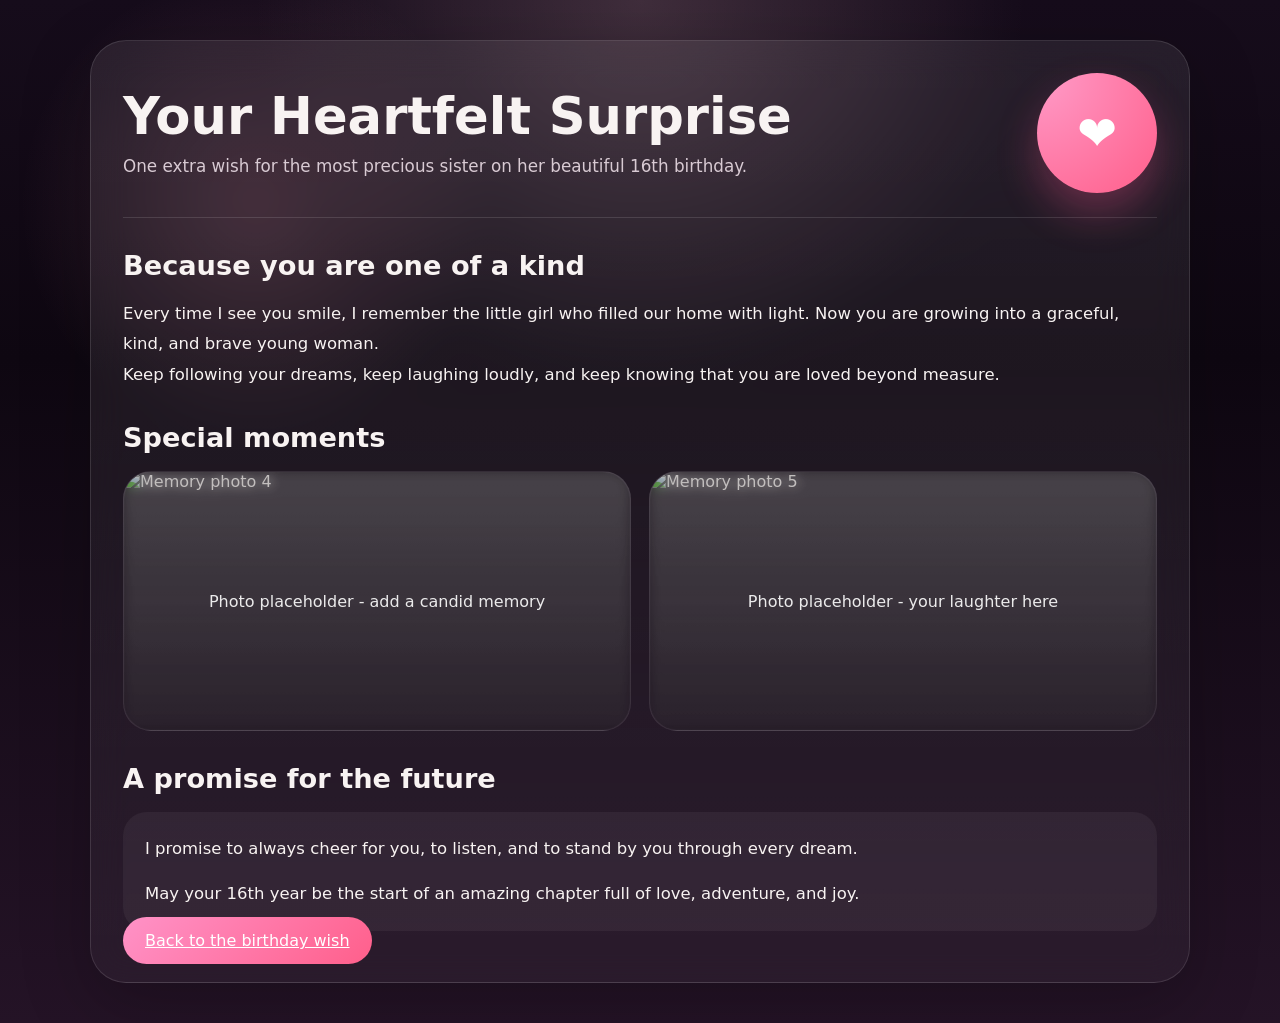
==== extra.html @ 70f0192d "Move Bangaram files to root for GitHub Pages" ====
<!DOCTYPE html>
<html lang="en">
<head>
  <meta charset="UTF-8" />
  <meta name="viewport" content="width=device-width, initial-scale=1.0" />
  <title>Special Birthday Surprise</title>
  <link rel="stylesheet" href="styles.css" />
</head>
<body>
  <main class="card">
    <header class="hero">
      <div class="hero-text">
        <h1>Your Heartfelt Surprise</h1>
        <p>One extra wish for the most precious sister on her beautiful 16th birthday.</p>
      </div>
      <div class="hero-badge">❤️</div>
    </header>

    <section class="message">
      <h2>Because you are one of a kind</h2>
      <p>
        Every time I see you smile, I remember the little girl who filled our home with light. Now you are growing into a graceful, kind, and brave young woman.
      </p>
      <p>
        Keep following your dreams, keep laughing loudly, and keep knowing that you are loved beyond measure.
      </p>
    </section>

    <section class="photos">
      <h2>Special moments</h2>
      <div class="photo-grid">
        <div class="photo-card">
          <img src="photos/photo4.jpg" alt="Memory photo 4" />
          <span>Photo placeholder - add a candid memory</span>
        </div>
        <div class="photo-card">
          <img src="photos/photo5.jpg" alt="Memory photo 5" />
          <span>Photo placeholder - your laughter here</span>
        </div>
      </div>
    </section>

    <section class="extra">
      <h2>A promise for the future</h2>
      <div class="notes">
        <p>I promise to always cheer for you, to listen, and to stand by you through every dream.</p>
        <p>May your 16th year be the start of an amazing chapter full of love, adventure, and joy.</p>
      </div>
      <a href="index.html" class="reveal-btn">Back to the birthday wish</a>
    </section>
  </main>
</body>
</html>
---- styles.css ----
:root {
  --bg: #1b1125;
  --surface: rgba(255, 255, 255, 0.1);
  --surface-strong: rgba(255, 255, 255, 0.18);
  --pink: #ff8fc3;
  --peach: #ffd8d0;
  --text: #f8f3f2;
  --muted: #d8cad3;
  --shadow: 0 20px 70px rgba(0, 0, 0, 0.22);
}

* {
  box-sizing: border-box;
  margin: 0;
  padding: 0;
}

body {
  min-height: 100vh;
  font-family: 'Inter', system-ui, sans-serif;
  background: radial-gradient(circle at top, rgba(255, 200, 210, 0.18), transparent 32%),
              radial-gradient(circle at 20% 20%, rgba(255, 154, 177, 0.16), transparent 18%),
              linear-gradient(180deg, #160c1b 0%, #0e0711 35%, #241326 100%);
  color: var(--text);
  overflow-x: hidden;
}

.scene {
  position: fixed;
  inset: 0;
  pointer-events: none;
}

.sparkle {
  position: absolute;
  width: 18px;
  height: 18px;
  background: radial-gradient(circle, rgba(255,255,255,0.95), rgba(255,255,255,0.1));
  filter: blur(0.9px);
  opacity: 0.7;
  animation: shimmer 4s ease-in-out infinite;
}

.sparkle:nth-child(1) { top: 12%; left: 20%; animation-delay: 0s; }
.sparkle:nth-child(2) { top: 35%; left: 75%; animation-delay: 1.2s; }
.sparkle:nth-child(3) { top: 70%; left: 38%; animation-delay: 2.1s; }
.sparkle:nth-child(4) { top: 55%; left: 14%; animation-delay: 3.4s; }

@keyframes shimmer {
  0%, 100% { transform: scale(0.9); opacity: 0.7; }
  50% { transform: scale(1.4); opacity: 1; }
}

.card {
  width: min(1100px, calc(100% - 36px));
  margin: 40px auto;
  padding: 32px;
  border-radius: 36px;
  background: linear-gradient(180deg, rgba(255,255,255,0.08), rgba(255,255,255,0.04));
  border: 1px solid rgba(255,255,255,0.12);
  box-shadow: var(--shadow);
  backdrop-filter: blur(18px);
}

.hero {
  display: grid;
  grid-template-columns: 1fr auto;
  gap: 24px;
  align-items: center;
  padding-bottom: 24px;
  border-bottom: 1px solid rgba(255,255,255,0.12);
}

.hero-text h1 {
  font-size: clamp(2.4rem, 4vw, 4rem);
  line-height: 1.02;
}

.hero-text p {
  margin-top: 14px;
  color: var(--muted);
  font-size: 1.05rem;
}

.hero-badge {
  width: 120px;
  height: 120px;
  border-radius: 50%;
  background: radial-gradient(circle at top left, #ff9cc9, #ff5f8b);
  display: grid;
  place-items: center;
  font-size: 3rem;
  font-weight: 800;
  color: white;
  box-shadow: 0 20px 40px rgba(255, 88, 148, 0.3);
}

.message,
.photos,
.extra {
  margin-top: 32px;
}

.message h2,
.photos h2,
.extra h2 {
  font-size: 1.7rem;
  margin-bottom: 18px;
}

.message p,
.notes p {
  line-height: 1.85;
  color: var(--text);
  font-size: 1.03rem;
}

.photo-grid {
  display: grid;
  grid-template-columns: repeat(auto-fit, minmax(220px, 1fr));
  gap: 18px;
}

.photo-card {
  position: relative;
  min-height: 260px;
  border-radius: 28px;
  overflow: hidden;
  background: linear-gradient(180deg, rgba(255,255,255,0.12), rgba(255,255,255,0.02));
  border: 1px solid rgba(255,255,255,0.08);
  box-shadow: inset 0 0 0 1px rgba(255,255,255,0.02);
}

.photo-card img {
  width: 100%;
  height: 100%;
  object-fit: cover;
  display: block;
}

.photo-card span {
  position: absolute;
  inset: 0;
  display: grid;
  place-items: center;
  color: rgba(255,255,255,0.9);
  font-size: 1rem;
  text-align: center;
  padding: 18px;
  backdrop-filter: blur(6px);
  background: rgba(0, 0, 0, 0.22);
}

.extra .notes {
  display: grid;
  gap: 14px;
  background: rgba(255,255,255,0.05);
  padding: 22px;
  border-radius: 24px;
}

.reveal-btn {
  margin-top: 22px;
  padding: 14px 22px;
  font-size: 1rem;
  border: none;
  border-radius: 999px;
  background: linear-gradient(135deg, #ff92c7, #ff5f8b);
  color: white;
  cursor: pointer;
  transition: transform 0.25s ease, box-shadow 0.25s ease;
}

.reveal-btn:hover {
  transform: translateY(-2px);
  box-shadow: 0 14px 24px rgba(255, 95, 139, 0.28);
}

.reveal-note {
  margin-top: 18px;
  padding: 18px 20px;
  border-radius: 20px;
  background: rgba(255, 255, 255, 0.08);
  border: 1px solid rgba(255, 255, 255, 0.1);
  opacity: 1;
  transform: translateY(0);
  transition: opacity 0.35s ease, transform 0.35s ease;
}

.hidden {
  opacity: 0;
  max-height: 0;
  overflow: hidden;
  transform: translateY(-8px);
}

.bubble-text {
  margin: 28px auto 0;
  width: min(900px, calc(100% - 36px));
  background: rgba(255, 255, 255, 0.05);
  border: 1px solid rgba(255,255,255,0.1);
  border-radius: 999px;
  padding: 16px 24px;
  text-align: center;
  color: #ffdfe9;
  font-size: 1.05rem;
  box-shadow: 0 10px 30px rgba(0, 0, 0, 0.18);
}

.extra-link {
  margin: 24px auto 0;
  width: min(360px, calc(100% - 36px));
  text-align: center;
}

.extra-link .reveal-btn {
  width: 100%;
}

@media (max-width: 720px) {
  .hero {
    grid-template-columns: 1fr;
    text-align: center;
  }

  .hero-badge {
    margin: 0 auto;
  }
}

@keyframes float {
  0%, 100% { transform: translateY(0); }
  50% { transform: translateY(-10px); }
}

.hero-badge,
.photo-card,
.reveal-btn {
  animation: float 6s ease-in-out infinite;
}
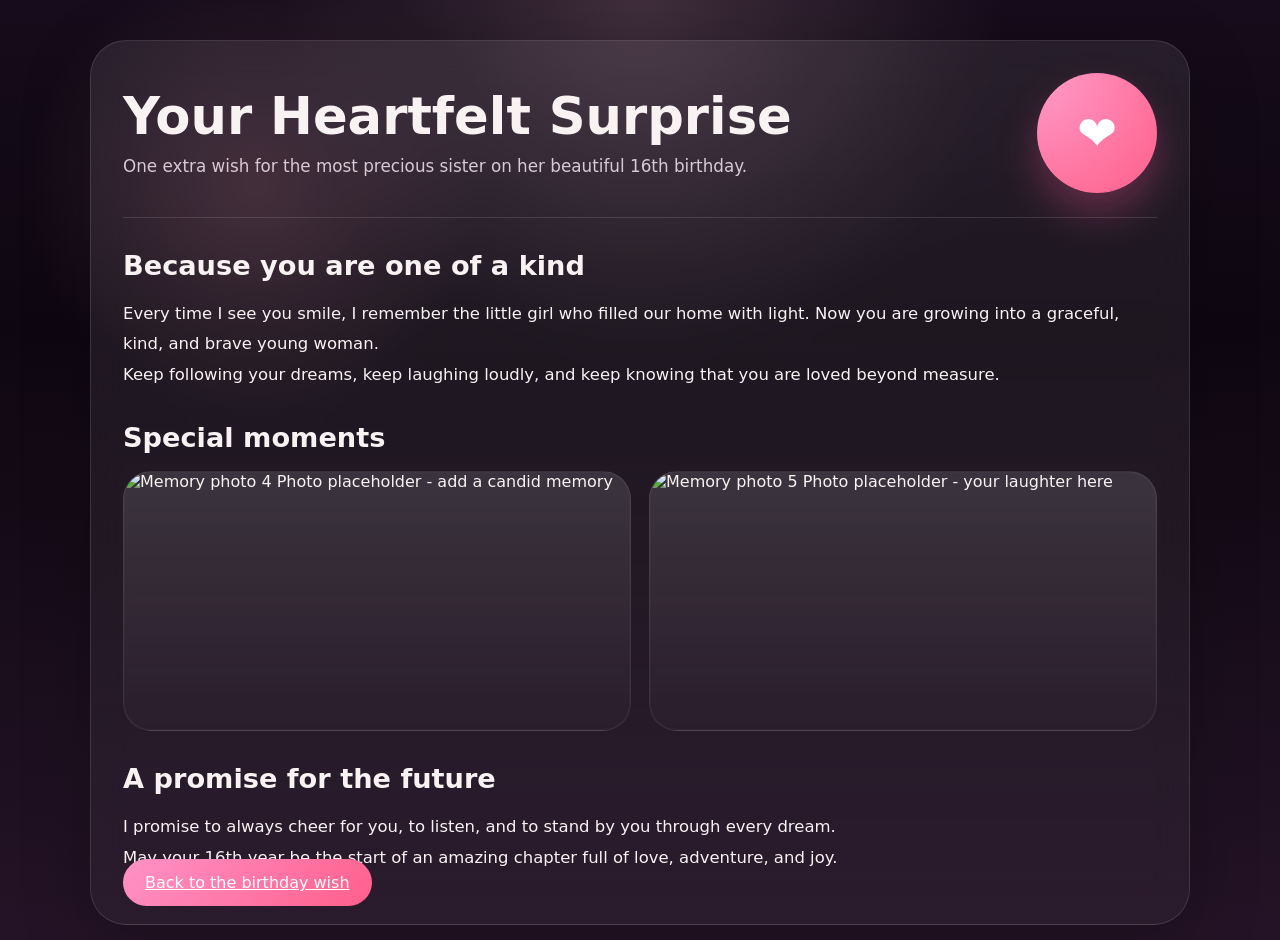
==== commit b50cf8c0: "Add birthday quote cards and update extra page image paths" ====
--- a/extra.html
+++ b/extra.html
@@ -30,11 +30,11 @@
       <h2>Special moments</h2>
       <div class="photo-grid">
         <div class="photo-card">
-          <img src="photos/photo4.jpg" alt="Memory photo 4" />
+          <img src="photo4.jpeg" alt="Memory photo 4" />
           <span>Photo placeholder - add a candid memory</span>
         </div>
         <div class="photo-card">
-          <img src="photos/photo5.jpg" alt="Memory photo 5" />
+          <img src="photo5.jpeg" alt="Memory photo 5" />
           <span>Photo placeholder - your laughter here</span>
         </div>
       </div>
--- a/styles.css
+++ b/styles.css
@@ -131,20 +131,33 @@
   box-shadow: inset 0 0 0 1px rgba(255,255,255,0.02);
 }
 
-.photo-card img {
-  width: 100%;
-  height: 100%;
-  object-fit: cover;
-  display: block;
-}
-
-.photo-card span {
-  position: absolute;
-  inset: 0;
+.quotes {
+  margin-top: 32px;
+}
+
+.quote-grid {
+  display: grid;
+  grid-template-columns: repeat(auto-fit, minmax(240px, 1fr));
+  gap: 18px;
+}
+
+.quote-card {
+  min-height: 220px;
+  padding: 28px;
+  border-radius: 28px;
+  border: 1px solid rgba(255, 255, 255, 0.14);
+  background: linear-gradient(135deg, rgba(255, 140, 196, 0.18), rgba(255, 245, 255, 0.05));
+  box-shadow: 0 20px 40px rgba(0, 0, 0, 0.2);
   display: grid;
   place-items: center;
-  color: rgba(255,255,255,0.9);
-  font-size: 1rem;
+  text-align: center;
+}
+
+.quote-card p {
+  font-size: 1.05rem;
+  line-height: 1.8;
+  color: #fff;
+}
   text-align: center;
   padding: 18px;
   backdrop-filter: blur(6px);
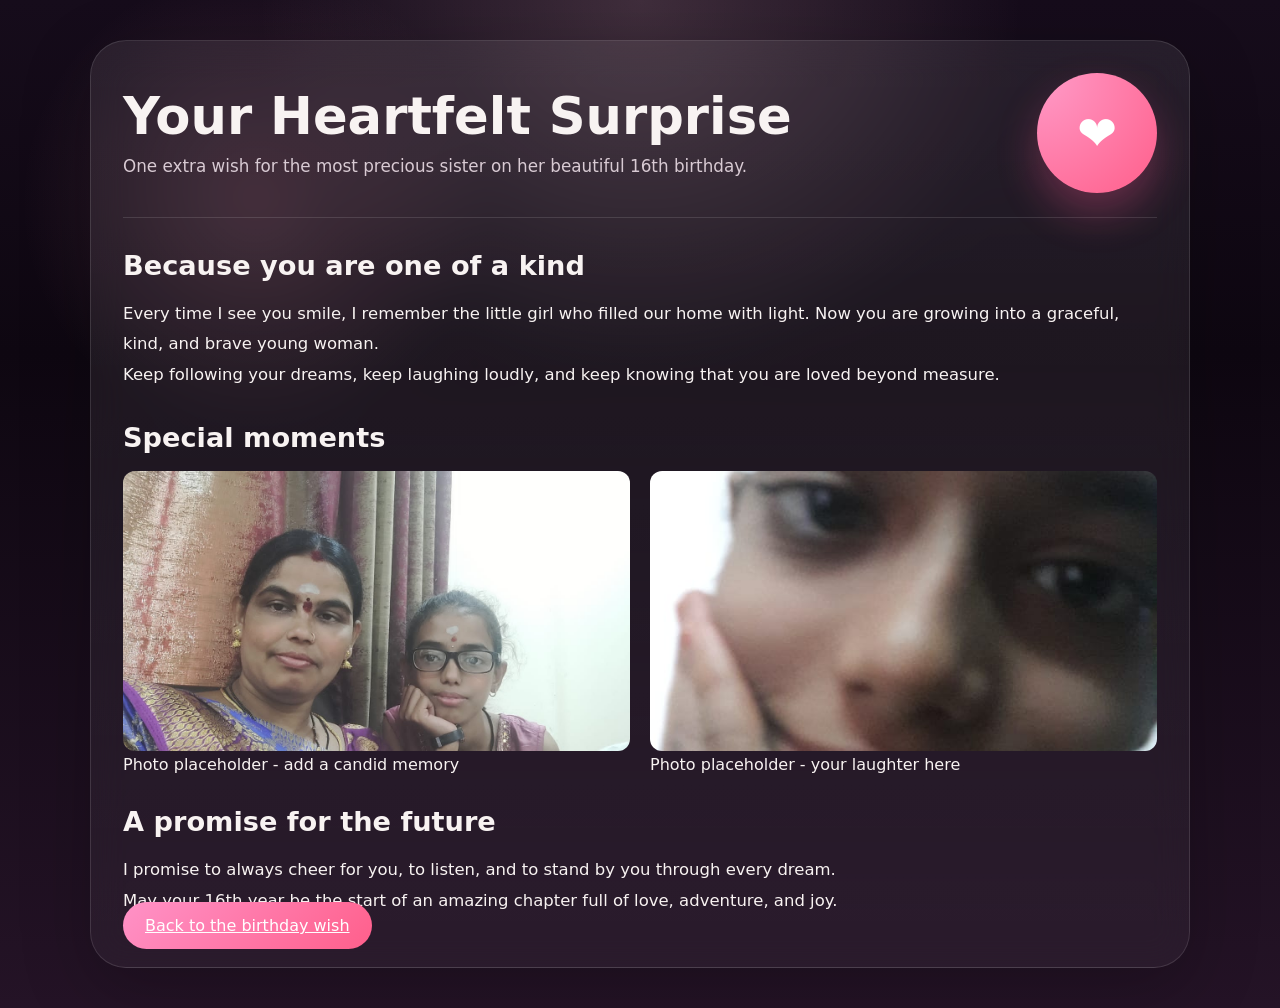
==== commit da36d7f2: "Update extra.html" ====
--- a/extra.html
+++ b/extra.html
@@ -30,11 +30,11 @@
       <h2>Special moments</h2>
       <div class="photo-grid">
         <div class="photo-card">
-          <img src="photo4.jpeg" alt="Memory photo 4" />
+          <img src="photos/photo6.jpeg" alt="Memory photo 6">
           <span>Photo placeholder - add a candid memory</span>
         </div>
         <div class="photo-card">
-          <img src="photo5.jpeg" alt="Memory photo 5" />
+         <img src="photos/photo7.jpeg" alt="Memory photo 7">
           <span>Photo placeholder - your laughter here</span>
         </div>
       </div>
--- a/styles.css
+++ b/styles.css
@@ -116,19 +116,16 @@
 }
 
 .photo-grid {
-  display: grid;
-  grid-template-columns: repeat(auto-fit, minmax(220px, 1fr));
-  gap: 18px;
-}
-
-.photo-card {
-  position: relative;
-  min-height: 260px;
-  border-radius: 28px;
-  overflow: hidden;
-  background: linear-gradient(180deg, rgba(255,255,255,0.12), rgba(255,255,255,0.02));
-  border: 1px solid rgba(255,255,255,0.08);
-  box-shadow: inset 0 0 0 1px rgba(255,255,255,0.02);
+    display: grid;
+    grid-template-columns: repeat(auto-fit, minmax(220px, 1fr));
+    gap: 20px;
+}
+
+.photo-card img {
+    width: 100%;
+    height: 280px;
+    object-fit: cover;
+    border-radius: 12px;
 }
 
 .quotes {
@@ -197,14 +194,50 @@
   border: 1px solid rgba(255, 255, 255, 0.1);
   opacity: 1;
   transform: translateY(0);
-  transition: opacity 0.35s ease, transform 0.35s ease;
+  max-height: 1000px;
+  overflow: hidden;
+  transition: opacity 0.4s ease, transform 0.4s ease, max-height 0.4s ease, padding 0.4s ease;
+}
+
+.surprise-card {
+  display: grid;
+  gap: 14px;
+}
+
+.surprise-card p {
+  line-height: 1.75;
+  color: var(--text);
+}
+
+.surprise-quote {
+  font-size: 1.05rem;
+  font-style: italic;
+  color: #ffd7e6;
+}
+
+.extra-link-btn {
+  display: inline-flex;
+  width: fit-content;
+  padding: 12px 20px;
+  border-radius: 999px;
+  background: linear-gradient(135deg, #ff8fc3, #ff5f8b);
+  color: white;
+  text-decoration: none;
+  transition: transform 0.25s ease, box-shadow 0.25s ease;
+}
+
+.extra-link-btn:hover {
+  transform: translateY(-2px);
+  box-shadow: 0 14px 24px rgba(255, 95, 139, 0.28);
 }
 
 .hidden {
   opacity: 0;
   max-height: 0;
   overflow: hidden;
-  transform: translateY(-8px);
+  transform: translateY(-15px);
+  padding: 0 !important;
+  margin: 0 !important;
 }
 
 .bubble-text {
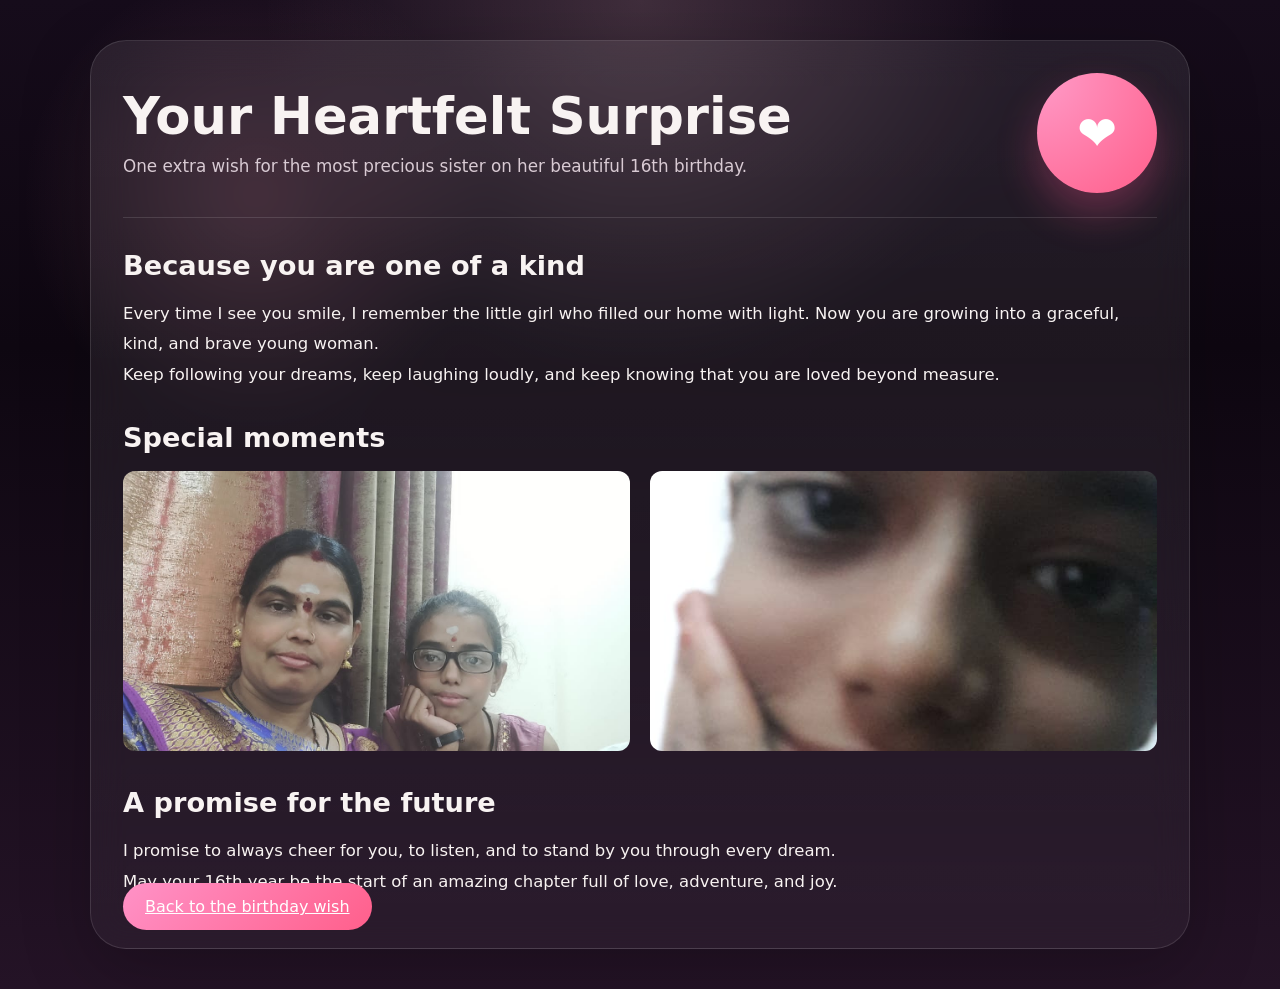
==== commit a24ae7c8: "Update extra.html" ====
--- a/extra.html
+++ b/extra.html
@@ -31,11 +31,11 @@
       <div class="photo-grid">
         <div class="photo-card">
           <img src="photos/photo6.jpeg" alt="Memory photo 6">
-          <span>Photo placeholder - add a candid memory</span>
+          
         </div>
         <div class="photo-card">
          <img src="photos/photo7.jpeg" alt="Memory photo 7">
-          <span>Photo placeholder - your laughter here</span>
+          
         </div>
       </div>
     </section>
